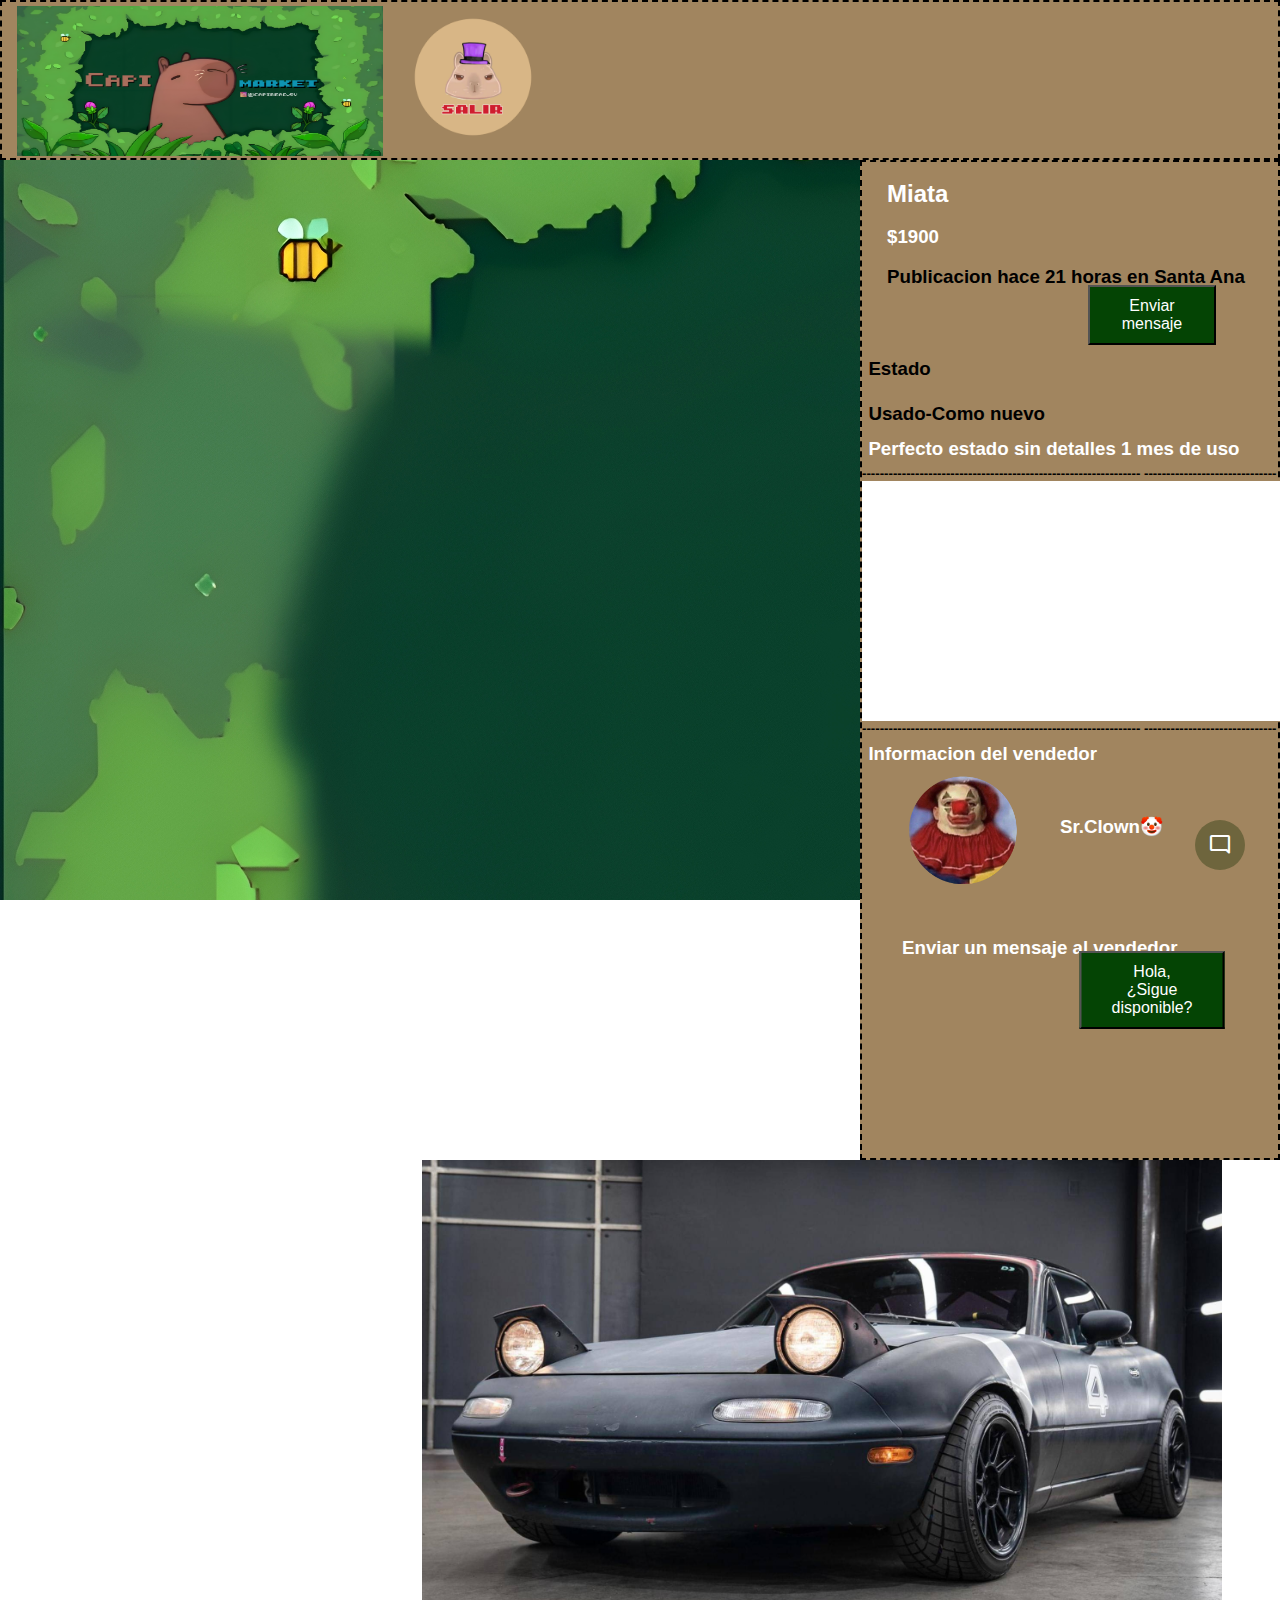
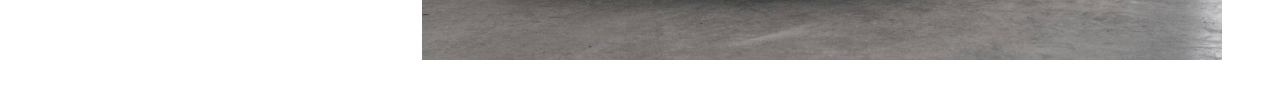
==== html/carro.html @ be8ff5e0 "nuevo" ====
<!DOCTYPE html>
<html lang="en" dir = "ltr">
<head>
    <meta charset="UTF-8">
    <meta name="viewport" content="width=device-width, initial-scale=1.0">
    <title>Marketplace</title>
    <link rel="stylesheet" href="/css/bot.css">
    <link rel="icon" href="/IMG/capy (1).png">
    <link rel="stylesheet" href="/css/productos.css">
    <link rel="stylesheet" href="https://cdn.jsdelivr.net/npm/bootstrap-icons@1.11.1/font/bootstrap-icons.css">
    <link rel="preconnect" href="https://fonts.googleapis.com">
    <link rel="preconnect" href="https://fonts.gstatic.com" crossorigin>
    <link href="https://fonts.googleapis.com/css2?family=Press+Start+2P&family=VT323&display=swap" rel="stylesheet">

    <!-- Google Fonts Link For Icons -->
    <link rel="stylesheet" href="https://fonts.googleapis.com/css2?family=Material+Symbols+Outlined:opsz,wght,FILL,GRAD@48,400,0,0" />
    <link rel="stylesheet" href="https://fonts.googleapis.com/css2?family=Material+Symbols+Rounded:opsz,wght,FILL,GRAD@48,400,1,0" />
    <script src="/js/script.js" defer></script>


</head>
<body>
    <nav class="navba">
        </div>

        <div class="logo"><a href="/html/Inicio.html"><img src="/IMG/marketplace.jpg" width="366" height="150"></a></div>
        <div class="cuenta"><a href="/html/index.html"><img src="/IMG/salida.png" width="150" height="150"></a></div>
      </nav>




      <div class="wrapper">
      <aside>
        <br>
        <div class="carro">
        <h2>Miata</h2>
        <br>
        <h3>$1900</h3>
        <br>
        <h3 class="Publi">Publicacion hace 21 horas en Santa Ana</h3>
        </div>

        <button class="Mensaje">Enviar mensaje</button>
        <br> <br> <br>
        <div>
        <h3 class="estados">Estado</h3>
        <h3 class="estados">Usado-Como nuevo</h3>

        <div>
        <h3 class="nose">Perfecto estado sin detalles 1 mes de uso</h3>
        <h5 class="r-">---------------------------------------------------------------
            ------------------------------</h5>
        <div class="mapouter">
            <div class="gmap_canvas">
                <iframe src="https://maps.google.com/maps?q=Auto%20hotel%20santa%20ana&amp;t=&amp;z=14&amp;ie=UTF8&amp;iwloc=&amp;output=embed" frameborder="0" scrolling="no" style="width: 490px; height: 240px;">
                </iframe><style>.mapouter{position:relative;height:240px;width:490px;background:#fff;} .maprouter a{color:#fff !important;position:absolute !important;top:0 !important;z-index:0 !important;}
                </style><a href="https://blooketjoin.org">blooket join</a><style>.gmap_canvas{overflow:hidden;height:240px;width:490px}.gmap_canvas iframe{position:relative;z-index:2}</style></div></div>
        
        <h5 class="r-">---------------------------------------------------------------
        ------------------------------</h5>
        <h3 class="nose">Informacion del vendedor</h3>
        
        <div class="usuario"><a href="#"><img src="/IMG/payaso.png" width="200" height="200"></a></div>
        <br>
        <h3 class="clown">Sr.Clown🤡</h3>
        <br>

        <h3 class="E">Enviar un mensaje al vendedor</h3>
        <button class="Epa">Hola, ¿Sigue disponible?</button>
      </aside>
      </div>

      <div class="carros">
        <img  src="/IMG/KP4weQ6N-ZARCySKcmi-(edit)2-RofxodyW-h.jpg" width="800px" height="500">
        </div>








      <!-- chatbot -->
      <button class="chatbot-toggler">
        <span class="material-symbols-rounded">mode_comment</span>
        <span class="material-symbols-outlined">close</span>
      </button>
      <div class="chatbot">
        <header>
          <h2>Sr.freddy</h2>
          <span class="close-btn material-symbols-outlined">close</span>
        </header>
        <ul class="chatbox">
          <li class="chat incoming">
            <span class="material-symbols-outlined">smart_toy</span>
            <p>Hola Sr.capy aun<br>sigue interesado en el miata?</p>
          </li>
        </ul>
        <div class="chat-input" >
          <textarea placeholder="Ingresar mensaje..." spellcheck="false" required></textarea>
          <span id="send-btn" class="material-symbols-rounded">send</span>
        </div>
      </div>
      
</body>
</html>
---- css/bot.css ----
/* Chatbot*/

* {
  margin: 0;
  padding: 0;
  box-sizing: border-box;
  font-family: "Poppins", sans-serif;
}
body {
  background: rgb(0, 32, 1), 253, 230;
}
.chatbot-toggler {
  position: fixed;
  bottom: 30px;
  right: 35px;
  outline: none;
  border: none;
  height: 50px;
  width: 50px;
  display: flex;
  cursor: pointer;
  align-items: center;
  justify-content: center;
  border-radius: 50%;
  background: rgb(110, 101, 61);
  transition: all 0.2s ease;
}
body.show-chatbot .chatbot-toggler {
  transform: rotate(90deg);
}
.chatbot-toggler span {
  color: #fff;
  position: absolute;
}
.chatbot-toggler span:last-child,
body.show-chatbot .chatbot-toggler span:first-child  {
  opacity: 0;
}
body.show-chatbot .chatbot-toggler span:last-child {
  opacity: 1;
}
.chatbot {
  position: fixed;
  right: 35px;
  bottom: 90px;
  width: 420px;
  background: #867755;
  border-radius: 15px;
  overflow: hidden;
  opacity: 0;
  pointer-events: none;
  transform: scale(0.5);
  transform-origin: bottom right;
  box-shadow: 0 0 128px 0 rgba(0,0,0,0.1),
              0 32px 64px -48px rgba(0,0,0,0.5);
  transition: all 0.1s ease;
}
body.show-chatbot .chatbot {
  opacity: 1;
  pointer-events: auto;
  transform: scale(1);
}
.chatbot header {
  padding: 16px 0;
  position: relative;
  text-align: center;
  color: #fff;
  background: #042c04;
  box-shadow: 0 2px 10px rgba(0,0,0,0.1);
}
.chatbot header span {
  position: absolute;
  right: 15px;
  top: 50%;
  display: none;
  cursor: pointer;
  transform: translateY(-50%);
}
header h2 {
  font-size: 1.4rem;
}
.chatbot .chatbox {
  overflow-y: auto;
  height: 510px;
  padding: 30px 20px 100px;
}
.chatbot :where(.chatbox, textarea)::-webkit-scrollbar {
  width: 6px;
}
.chatbot :where(.chatbox, textarea)::-webkit-scrollbar-track {
  background: #fff;
  border-radius: 25px;
}
.chatbot :where(.chatbox, textarea)::-webkit-scrollbar-thumb {
  background: #ccc;
  border-radius: 25px;
}
.chatbox .chat {
  display: flex;
  list-style: none;
}
.chatbox .outgoing {
  margin: 20px 0;
  justify-content: flex-end;
}
.chatbox .incoming span {
  width: 32px;
  height: 32px;
  color: #fff;
  cursor: default;
  text-align: center;
  line-height: 32px;
  align-self: flex-end;
  background: #05632a;
  border-radius: 4px;
  margin: 0 10px 7px 0;
}
.chatbox .chat p {
  white-space: pre-wrap;
  padding: 12px 16px;
  border-radius: 10px 10px 0 10px;
  max-width: 75%;
  color: #fff;
  font-size: 0.95rem;
  background: #053607;
}
.chatbox .incoming p {
  border-radius: 10px 10px 10px 0;
}
.chatbox .chat p.error {
  color: #721c24;
  background: #f8d7da;
}
.chatbox .incoming p {
  color: #000;
  background: #f2f2f2;
}
.chatbot .chat-input {
  display: flex;
  gap: 5px;
  position: absolute;
  bottom: 0;
  width: 100%;
  background: #a6a7a6;
  padding: 3px 20px;
  border-top: 1px solid #c2c0c0;
}
.chat-input textarea {
  height: 55px;
  width: 100%;
  border: none;
  outline: none;
  resize: none;
  max-height: 180px;
  padding: 15px 15px 15px 0;
  font-size: 0.95rem;
}
.chat-input span {
  align-self: flex-end;
  color: #070707;
  cursor: pointer;
  height: 55px;
  display: flex;
  align-items: center;
  visibility: hidden;
  font-size: 1.35rem;
}
.chat-input textarea:valid ~ span {
  visibility: visible;
}

@media (max-width: 490px) {
  .chatbot-toggler {
    right: 20px;
    bottom: 20px;
  }
  .chatbot {
    right: 0;
    bottom: 0;
    height: 100%;
    border-radius: 0;
    width: 100%;
  }
  .chatbot .chatbox {
    height: 90%;
    padding: 25px 15px 100px;
  }
  .chatbot .chat-input {
    padding: 5px 15px;
  }
  .chatbot header span {
    display: block;
  }
}
---- css/productos.css ----
*{
    padding: 0;
    margin: 0;
    text-decoration: none;
    box-sizing: border-box;
    color: white;
  }
  body{
    background: url(/IMG/fondo.jpg);
    background-attachment: fixed;
  }
  .navba{
    background-color: rgb(161, 133, 95);
    border: 2px dashed rgb(0, 0, 0);
    height: 160px;
  }
  .container-fluid{
    float: left;
    margin-left: 25px;
    margin-top: 30px;
  }
  .form-control{
    background: darkgreen;
    color: white;
  }
  .icono{
    float: left;
    position: relative;
  }
  .logo{
    float: left;
    padding: 0;
    margin-top: 4px;
    margin-left: 15px;
  }
  .chat{
    float: left;
    position: relative;
    margin-left: 25px;
    margin-top: 20px;
    margin-left: 250px;
  }
  .cuenta{
    float: left;
    position: relative;
    margin-left: 15px;
  }
  .chat i{
    font-size: 55px;
    text-decoration: none;
    color: white;
  }
  .btn{
    width: 50px;
    height: 50px;
    background-color: darkgreen;
    color: burlywood;
    border-radius: 100%;
    border: 0;
  }
  .btn i{
    font-size: 25px;
  }
  .menu{
    padding-right: 0;
    list-style-type: none;
    font-size: x-large;
    height: 900px;
    position: sticky;
  }
  aside{
    padding-right: 0;
    float: right;
    background-color: rgb(161, 133, 95);
    border: 2px dashed rgb(0, 0, 0);
    color: white;
    position: static;
    top: 20;
    height: 1000px;
    right: 100px;
  }
  main{
    float: right;
  }
  .Marketplace{
    padding: 1rem;
    border: 0;
    background-color: #E0ECFF;
    background-color: transparent; 
    width: 350px;
    height: 45px;
    margin-top: 10px;
    list-style-type: none;
    font-size:x-large;
  }
  .Marketplac{
    padding: 1rem;
    border: 0;
    background-color: #E0ECFF;
    background-color: transparent; 
    width: 350px;
    height: 45px;
    margin-top: 10px;
    font-size:x-large;
    list-style-type: none;
  }
  .Marketplac .btn-M{
    font-size:x-large;
  }
  .btn-Explo{
    border: 0;
    background-color: #E0ECFF;
    background-color: transparent;
    cursor: pointer;
    font-size: x-large;
  }
  .btn-M{
    border: 0;
    background-color: #E0ECFF;
    background-color: transparent;
    cursor: pointer;
  }
  .btn-Publi{
    padding: 9px;
    background-color: blueviolet;
    cursor: pointer;
    font-size: x-large;
    border-radius:1rem;
  }
  .btn-Publi:hover{
    color:#3F2212;
  }
  .Marketplace i{
    padding: 9px;
    font-size: x-large;
    background-color:blueviolet;
    margin: 10px;
    border-radius: 100%;
  }
  .Marketplac i{
    padding: 9px;
    font-size: x-large;
    background-color: darkgreen;
    margin: 10px;
    border-radius: 100%;
  }
  .Category{
    padding: 1rem;
    border: 0;
    background-color: #E0ECFF;
    background-color: transparent; 
    width: 350px;
    height: 45px;
    margin-top: 10px;
    font-size:x-large;
    list-style-type: none;
  }
  .Categoria{
    border: 0;
    background-color: #E0ECFF;
    background-color: transparent;
    cursor: pointer;
    font-size: x-large;
  }
  .Categoria i{
    font-size: 40px;
    margin-right: 10px;
    color: darkgreen;
  }
  .Cat{
    margin-top: 15px;
    margin-left: 100px;
  }
  .contenedor-productos{
    padding: 2rem;
    margin-top: 50px;
    display: grid;
    grid-template-columns: repeat(3,1fr)
  }
  .producto-imagen{
    margin-left: 30px;
    border-radius: 1rem;
    cursor: cell;
  }
  .producto-detalles{
    padding: 1rem;
    position: relative;
    padding: 1rem;
    display: flex;
    flex-direction: column;
    gap: 0.5rem;
  }
  .producto-titulo{
    text-align: center;
    margin: center;
    padding: 5px;
    margin-left: 50px;
    background-color: #3F2212;
    border-radius: 1rem;
    cursor:cell;
  }
  .producto-precio{
    padding: 5px;
    margin-left: 30px;
    color: aqua;
    text-align: center;
  }
  .producto-agregar{
    margin: 0;
    background-color: burlywood;
    border-radius: 1rem;
    transition: background-color .2s, color .2s;
  }
  .producto-agregar:hover{
    background-color: #3F2212;
    color: white;
  }
  .btn-toolbar{
    padding: 50px;
    margin-left: 365px;
  }
  .bn {
    margin-left: 15px;
    width: 42px;
    height: 38px;
    background-color: burlywood;
    transition: background-color .2s, color .2s;
  }
  .bn:hover{
    background-color: #3F2212;
    color: white;
  }
  .wrapper{
    float: right;
    display: grid;
    grid-template-columns: 420px 1fr;
  }
  .boton-categoria.active{
    color:darkgreen;
  text-decoration:underline;
  }
  .boton-categoria:hover,.btn-M:hover{
    color: #3F2212;
  }
  /*font-family: 'Press Start 2P', cursive;*/
  
  .carro{
    margin-left: 25px;
  }

  .Publi{
    color: black;
  }

  .estados{
    padding: 0.4rem;
    color: black;
    margin-top: 10px;
  }

  .nose{
    padding: 0.4rem;
  }

  .r-{
  color: black;
  }

  .usuario{
    float: left;
    position: relative;
    margin-left: -2px;
    margin-top: -40px;
    border-radius: 100%;
  }
  .clown{
    padding: 0.4rem;
    margin-top: 20px;
    margin-left: -40px;
  }

  .E{
    margin-top: 75px;
    margin-left: 40px;
  }

  .Epa {
    padding: 10px 30px; /* Ajusta el relleno del botón para cambiar su tamaño */
    font-size: 16px; /* Cambia el tamaño de la fuente del botón */
    position: absolute; /* Permite posicionar el botón de manera absoluta */
    top: 110%; /* Ubica el botón en la mitad superior de su contenedor */
    left: 90%; /* Ubica el botón en la mitad izquierda de su contenedor */
    transform: translate(-50%, -50%); /* Centra el botón en relación con su contenedor */
    background-color: rgb(4, 68, 4);
}

  .Mensaje {
    padding: 10px 30px; /* Ajusta el relleno del botón para cambiar su tamaño */
    font-size: 16px; /* Cambia el tamaño de la fuente del botón */
    position: absolute; /* Permite posicionar el botón de manera absoluta */
    top: 35%; /* Ubica el botón en la mitad superior de su contenedor */
    left: 90%; /* Ubica el botón en la mitad izquierda de su contenedor */
    transform: translate(-50%, -50%); /* Centra el botón en relación con su contenedor */
    background-color: rgb(4, 68, 4);
}

.carros{
    padding: 2rem;
    margin-left: 390px;
    margin-top: 150px;
}
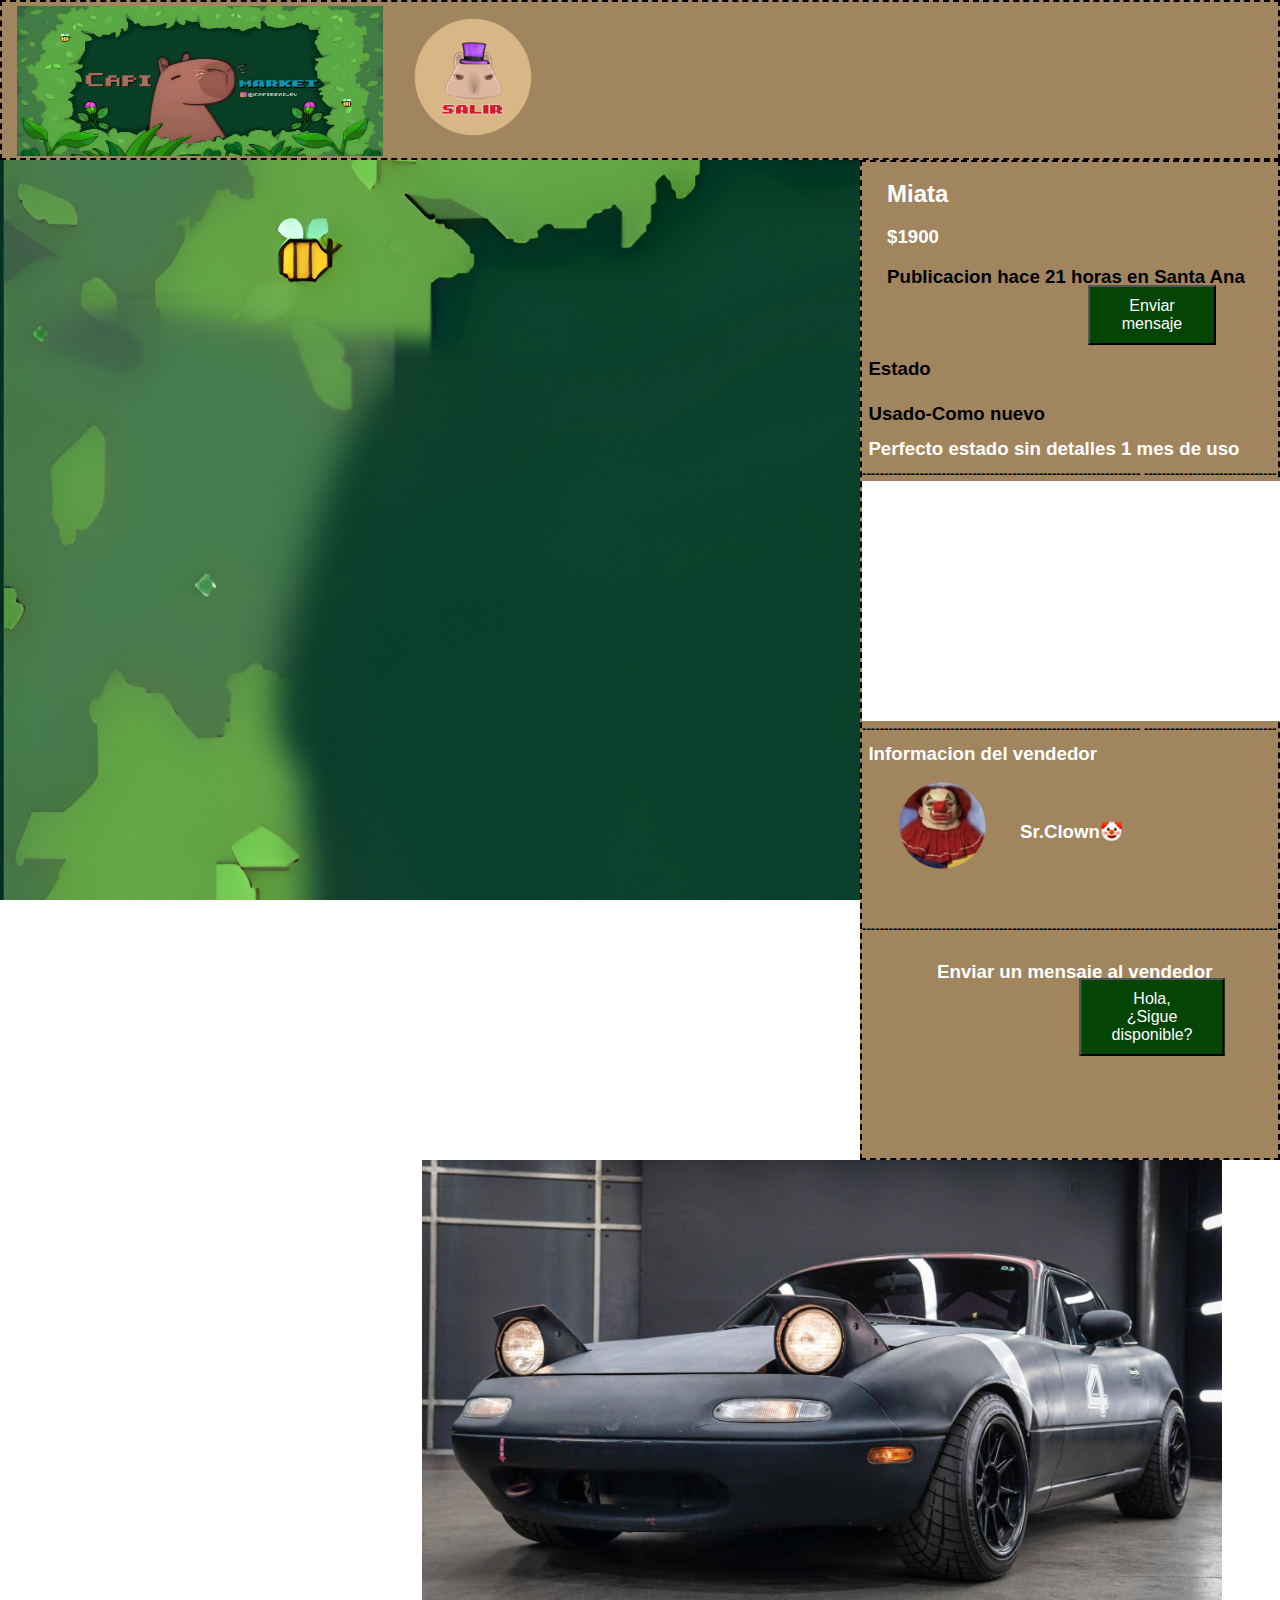
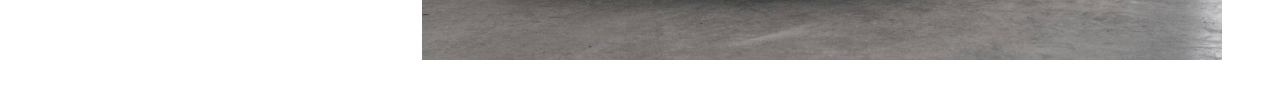
==== commit 1efa1e10: "2" ====
--- a/html/carro.html
+++ b/html/carro.html
@@ -61,10 +61,12 @@
         ------------------------------</h5>
         <h3 class="nose">Informacion del vendedor</h3>
         
-        <div class="usuario"><a href="#"><img src="/IMG/payaso.png" width="200" height="200"></a></div>
+        <div class="usuario"><a href="#"><img src="/IMG/payaso.png" width="160" height="160"></a></div>
         <br>
         <h3 class="clown">Sr.Clown🤡</h3>
-        <br>
+        <br> <br> <br> <br>
+
+        <h5 class="r-">----------------------------------------------------------------------------------------------</h5>
 
         <h3 class="E">Enviar un mensaje al vendedor</h3>
         <button class="Epa">Hola, ¿Sigue disponible?</button>
@@ -73,36 +75,6 @@
 
       <div class="carros">
         <img  src="/IMG/KP4weQ6N-ZARCySKcmi-(edit)2-RofxodyW-h.jpg" width="800px" height="500">
-        </div>
-
-
-
-
-
-
-
-
-      <!-- chatbot -->
-      <button class="chatbot-toggler">
-        <span class="material-symbols-rounded">mode_comment</span>
-        <span class="material-symbols-outlined">close</span>
-      </button>
-      <div class="chatbot">
-        <header>
-          <h2>Sr.freddy</h2>
-          <span class="close-btn material-symbols-outlined">close</span>
-        </header>
-        <ul class="chatbox">
-          <li class="chat incoming">
-            <span class="material-symbols-outlined">smart_toy</span>
-            <p>Hola Sr.capy aun<br>sigue interesado en el miata?</p>
-          </li>
-        </ul>
-        <div class="chat-input" >
-          <textarea placeholder="Ingresar mensaje..." spellcheck="false" required></textarea>
-          <span id="send-btn" class="material-symbols-rounded">send</span>
-        </div>
-      </div>
-      
+        </div>   
 </body>
 </html>--- a/css/productos.css
+++ b/css/productos.css
@@ -270,25 +270,25 @@
     float: left;
     position: relative;
     margin-left: -2px;
-    margin-top: -40px;
+    margin-top: -25px;
     border-radius: 100%;
   }
   .clown{
     padding: 0.4rem;
-    margin-top: 20px;
+    margin-top: 25px;
     margin-left: -40px;
   }
 
   .E{
-    margin-top: 75px;
-    margin-left: 40px;
+    margin-top: 25px;
+    margin-left:75px;
   }
 
   .Epa {
     padding: 10px 30px; /* Ajusta el relleno del botón para cambiar su tamaño */
     font-size: 16px; /* Cambia el tamaño de la fuente del botón */
     position: absolute; /* Permite posicionar el botón de manera absoluta */
-    top: 110%; /* Ubica el botón en la mitad superior de su contenedor */
+    top: 113%; /* Ubica el botón en la mitad superior de su contenedor */
     left: 90%; /* Ubica el botón en la mitad izquierda de su contenedor */
     transform: translate(-50%, -50%); /* Centra el botón en relación con su contenedor */
     background-color: rgb(4, 68, 4);
